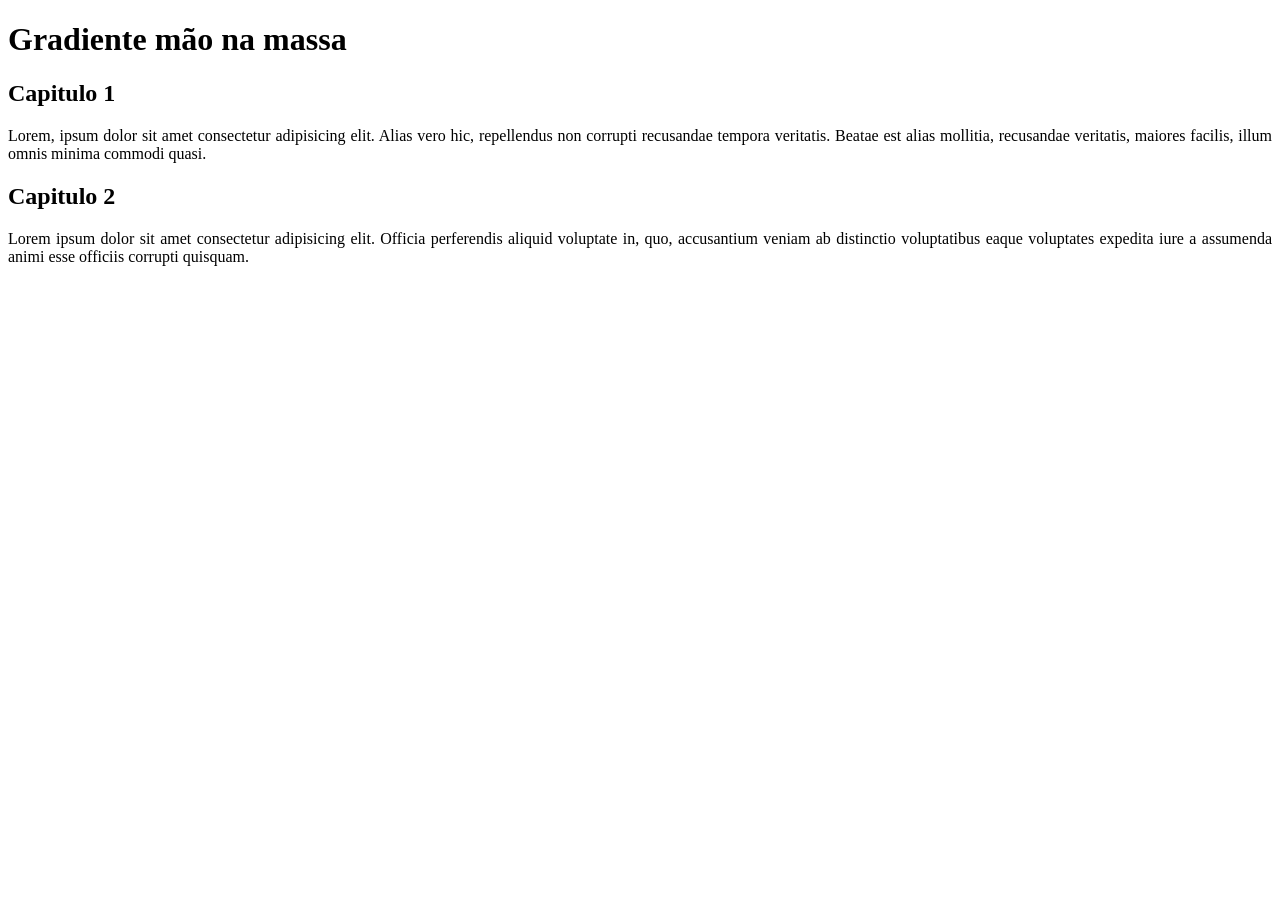
==== Aula12/index.html @ 50487968 "Add files via upload" ====
<!doctype html>
<html lang="pt-BR">
  <head>
    <meta charset="UTF-8" />
    <meta name="viewport" content="width=device-width, initial-scale=1.0" />
    <title>Aula12</title>
    <link rel="stylesheet" href="style.css" />
  </head>
  <body>
    <main>
      <h1>Gradiente mão na massa</h1>
      <h2>Capitulo 1</h2>
      <p>
        Lorem, ipsum dolor sit amet consectetur adipisicing elit. Alias vero
        hic, repellendus non corrupti recusandae tempora veritatis. Beatae est
        alias mollitia, recusandae veritatis, maiores facilis, illum omnis
        minima commodi quasi.
      </p>
      <h2>Capitulo 2</h2>
      <p>
        Lorem ipsum dolor sit amet consectetur adipisicing elit. Officia
        perferendis aliquid voluptate in, quo, accusantium veniam ab distinctio
        voluptatibus eaque voluptates expedita iure a assumenda animi esse
        officiis corrupti quisquam.
      </p>
    </main>
  </body>
</html>
---- Aula12/style.css ----
@charset "UFT-8"

* {
  font-family: "Times New Roman", Times, serif;
  height: 100%;
}

body {
  background-image: -moz-linear-gradient(to bottom, #0000ff, #ffffff);
}

p {
  text-align: justify;
}
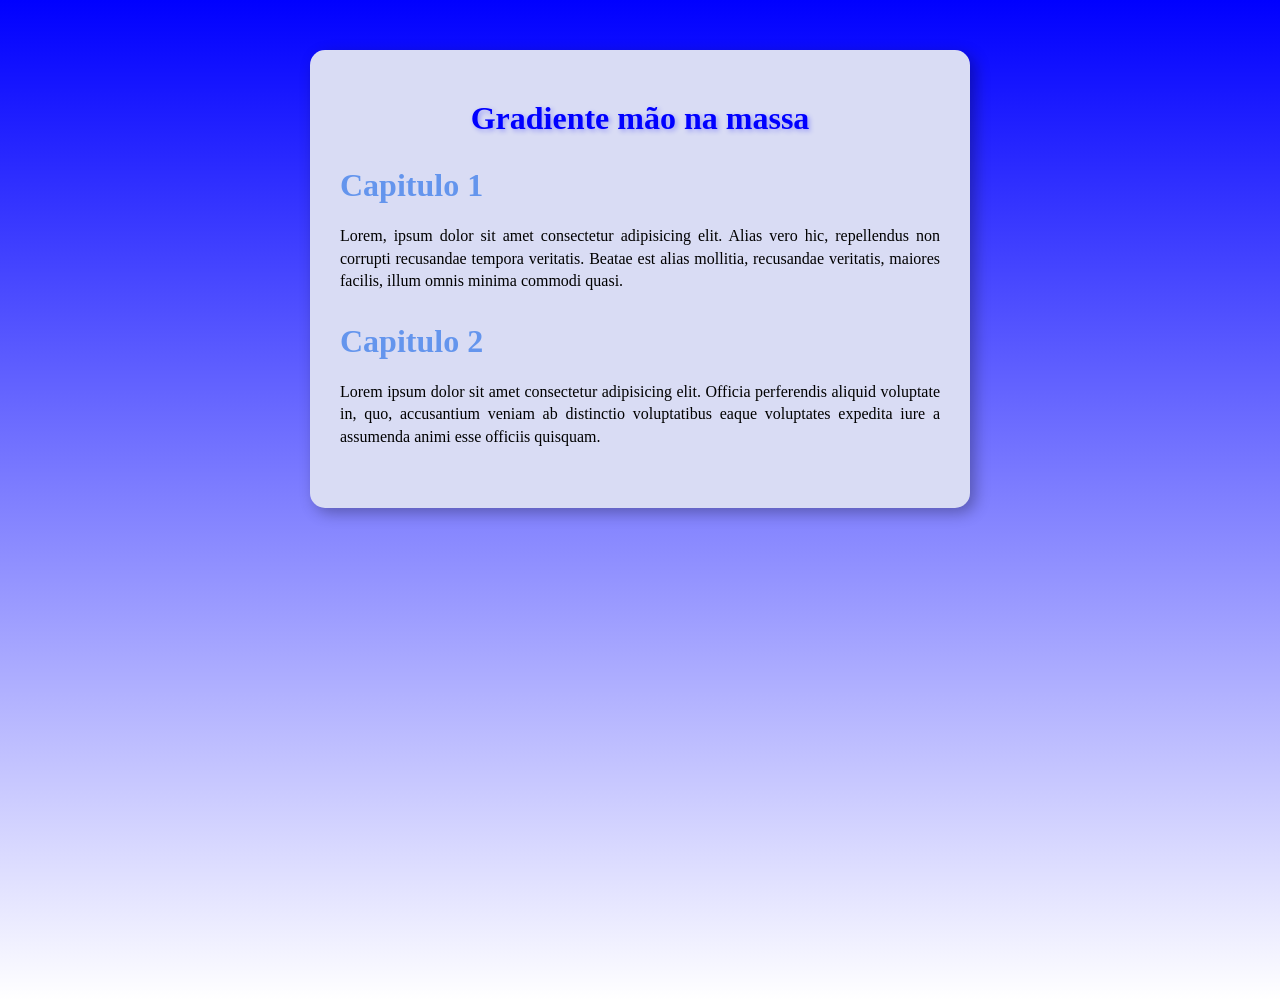
==== commit 9db0d643: "Add files via upload" ====
--- a/Aula12/index.html
+++ b/Aula12/index.html
@@ -2,27 +2,39 @@
 <html lang="pt-BR">
   <head>
     <meta charset="UTF-8" />
-    <meta name="viewport" content="width=device-width, initial-scale=1.0" />
-    <title>Aula12</title>
+    <title>Aula 12 - Exercício</title>
     <link rel="stylesheet" href="style.css" />
   </head>
   <body>
     <main>
-      <h1>Gradiente mão na massa</h1>
-      <h2>Capitulo 1</h2>
-      <p>
-        Lorem, ipsum dolor sit amet consectetur adipisicing elit. Alias vero
-        hic, repellendus non corrupti recusandae tempora veritatis. Beatae est
-        alias mollitia, recusandae veritatis, maiores facilis, illum omnis
-        minima commodi quasi.
-      </p>
-      <h2>Capitulo 2</h2>
-      <p>
-        Lorem ipsum dolor sit amet consectetur adipisicing elit. Officia
-        perferendis aliquid voluptate in, quo, accusantium veniam ab distinctio
-        voluptatibus eaque voluptates expedita iure a assumenda animi esse
-        officiis corrupti quisquam.
-      </p>
+      <h1 id="principal">Gradiente mão na massa</h1>
+
+      <div class="capitulo">
+        <h1>Capitulo 1</h1>
+        <p>
+          Lorem, ipsum dolor sit amet consectetur adipisicing elit. Alias vero
+          hic, repellendus non corrupti recusandae tempora veritatis. Beatae est
+          alias mollitia, recusandae veritatis, maiores facilis, illum omnis
+          minima commodi quasi.
+        </p>
+        <div class="simbolos">
+          <a href="https://spotify.com" target="_blank">♬</a>
+          <a href="https://youtube.com" target="_blank">♬</a>
+        </div>
+      </div>
+
+      <div class="capitulo">
+        <h1>Capitulo 2</h1>
+        <p>
+          Lorem ipsum dolor sit amet consectetur adipisicing elit. Officia
+          perferendis aliquid voluptate in, quo, accusantium veniam ab
+          distinctio voluptatibus eaque voluptates expedita iure a assumenda
+          animi esse officiis quisquam.
+        </p>
+        <div class="simbolos">
+          <a href="https://amazon.com" target="_blank">♬</a>
+        </div>
+      </div>
     </main>
   </body>
 </html>
--- a/Aula12/style.css
+++ b/Aula12/style.css
@@ -1,14 +1,74 @@
-@charset "UFT-8"
+@charset "UTF-8";
 
 * {
   font-family: "Times New Roman", Times, serif;
-  height: 100%;
 }
 
 body {
-  background-image: -moz-linear-gradient(to bottom, #0000ff, #ffffff);
+  background-image: linear-gradient(to bottom, #0000ff, #ffffff);
+  min-height: 100vh;
+  margin: 0;
+  padding: 50px 0;
 }
 
+main {
+  background-color: #d9dcf4;
+  width: 600px;
+  padding: 30px;
+  margin: auto;
+  box-shadow: 5px 5px 15px rgba(0, 0, 0, 0.3);
+  border-radius: 15px;
+}
+
+h1#principal {
+  color: #0000ff;
+  text-align: center;
+  text-shadow: 2px 2px 5px rgba(0, 0, 255, 0.3);
+  margin-bottom: 30px;
+}
+
+h1 {
+  color: #6495ed;
+  margin-top: 20px;
+}
 p {
   text-align: justify;
+  line-height: 1.4;
 }
+
+.capitulo {
+  margin-bottom: 30px;
+}
+
+.simbolos {
+  display: none;
+  margin-top: 10px;
+}
+
+.capitulo:hover .simbolos {
+  display: block;
+}
+
+a {
+  text-decoration: none;
+  font-size: 1.5rem;
+  color: #0000ff;
+  margin-right: 15px;
+}
+
+a:hover {
+  color: darkorange;
+}
+
+a:active {
+  color: red;
+}
+
+a::before {
+  content: "* ";
+  font-size: 1rem;
+}
+a::after {
+  content: " *";
+  font-size: 1rem;
+}
